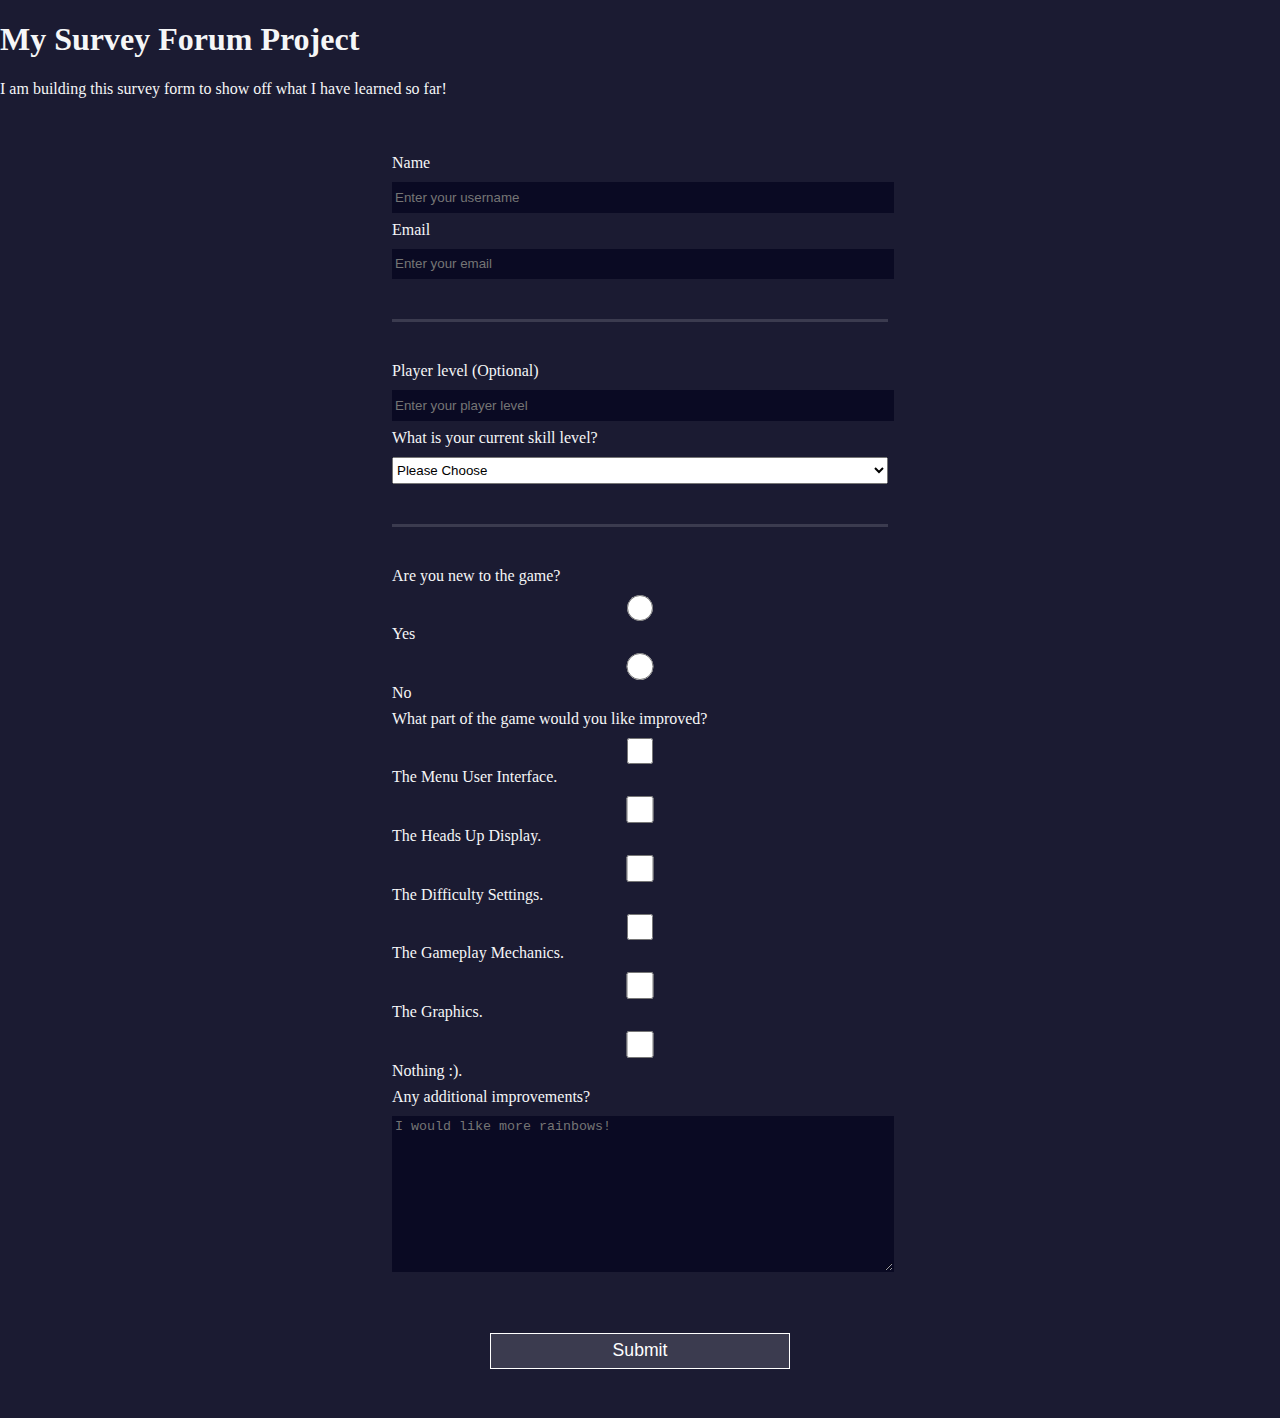
==== Survey-Form.html @ 90236ce4 "First commit for survey forum" ====
<!DOCTYPE html>
<html lang="en">
<head>
    <meta charset="UTF-8">
    <meta name="viewport" content="width=device-width, initial-scale=1.0">
    <title>CodeCamp Form</title>
    <link rel="stylesheet" href="styles.css">
</head>
<body>
<section class="intro">
    <h1 id="title">My Survey Forum Project</h1>
    <p id="description">I am building this survey form to show off what I have learned so far!</p>
</section>
    <form id="survey-form">
        <fieldset>
            <label id="name-label" for="name">Name <input id="name" required type="text" placeholder="Enter your username"></label>
            <label id="email-label" for="email">Email <input id="email" required type="email" placeholder="Enter your email"></label>
        </fieldset>

        <fieldset>
        <label id="number-label" for="number">Player level (Optional) <input id="number" min="0" max="100" type="number" placeholder="Enter your player level"></label>
        <label for="dropdown"> What is your current skill level?
              <select name="level" id="dropdown">
                <option value="0">Please Choose</option>
                <option value="1">Beginner</option>
                <option value="3">Adventurer</option>
                <option value="4">Hero</option>
                <option value="5">Veteran</option>
            </select>
        </label>
    </fieldset>

    <fieldset>
        <label for="radio"> Are you new to the game?
            <input type="radio" name="radio" id="radio-1" value="0"> Yes
            <input type="radio" name="radio" id="radio-2" value="1"> No
        </label>
        <label for=""> What part of the game would you like improved?
            <input type="checkbox" value="1" name="improve-1" id="improve-1"> The Menu User Interface.
            <input type="checkbox" value="2" name="improve-2" id="improve-2"> The Heads Up Display.
            <input type="checkbox" value="3" name="improve-3" id="improve-3"> The Difficulty Settings.
            <input type="checkbox" value="4" name="improve-4" id="improve-4"> The Gameplay Mechanics.
            <input type="checkbox" value="5" name="improve-5" id="improve-5"> The Graphics.
            <input type="checkbox" value="6" name="improve-6" id="improve-6"> Nothing :).
        </label>
        <label for="comment"> Any additional improvements?
            <textarea name="comment" id="comment" cols="30" rows="10" placeholder="I would like more rainbows!"></textarea>
        </label>
    </fieldset>

        <input type="submit" value="Submit" id="submit">
    </form>
</body>
</html>
---- styles.css ----
body {
    width: 100%;
    height: 100vh;
    margin: 0;
    background-color: #1b1b32;
    color: #f5f6f7;
    font-family: Tahoma;
    font-size: 16px;
  }

#intro{
    margin: 1em auto;
    text-align: center;
}
 
  form {
    width: 60vw;
    max-width: 500px;
    min-width: 300px;
    margin: 0 auto;
    padding-bottom: 2em;
  }
  
  fieldset {
    border: none;
    padding: 2rem 0;
    border-bottom: 3px solid #3b3b4f;
  }
  
  fieldset:last-of-type {
    border-bottom: none;
  }
  
  label {
    display: block;
    margin: 0.5rem 0;
  }
  
  input,
  textarea,
  select {
    margin: 10px 0 0 0;
    width: 100%;
    min-height: 2em;
  }
  
  input, textarea {
    background-color: #0a0a23;
    border: 1px solid #0a0a23;
    color: #ffffff;
  }
  
  .inline {
    width: unset;
    margin: 0 0.5em 0 0;
    vertical-align: middle;
  }
  
  input[type="submit"] {
    display: block;
    width: 60%;
    margin: 1em auto;
    height: 2em;
    font-size: 1.1rem;
    background-color: #3b3b4f;
    border-color: white;
    min-width: 300px;
  }
  
  input[type="file"] {
    padding: 1px 2px;
  }
  
  .inline{
    display: inline; 
  }
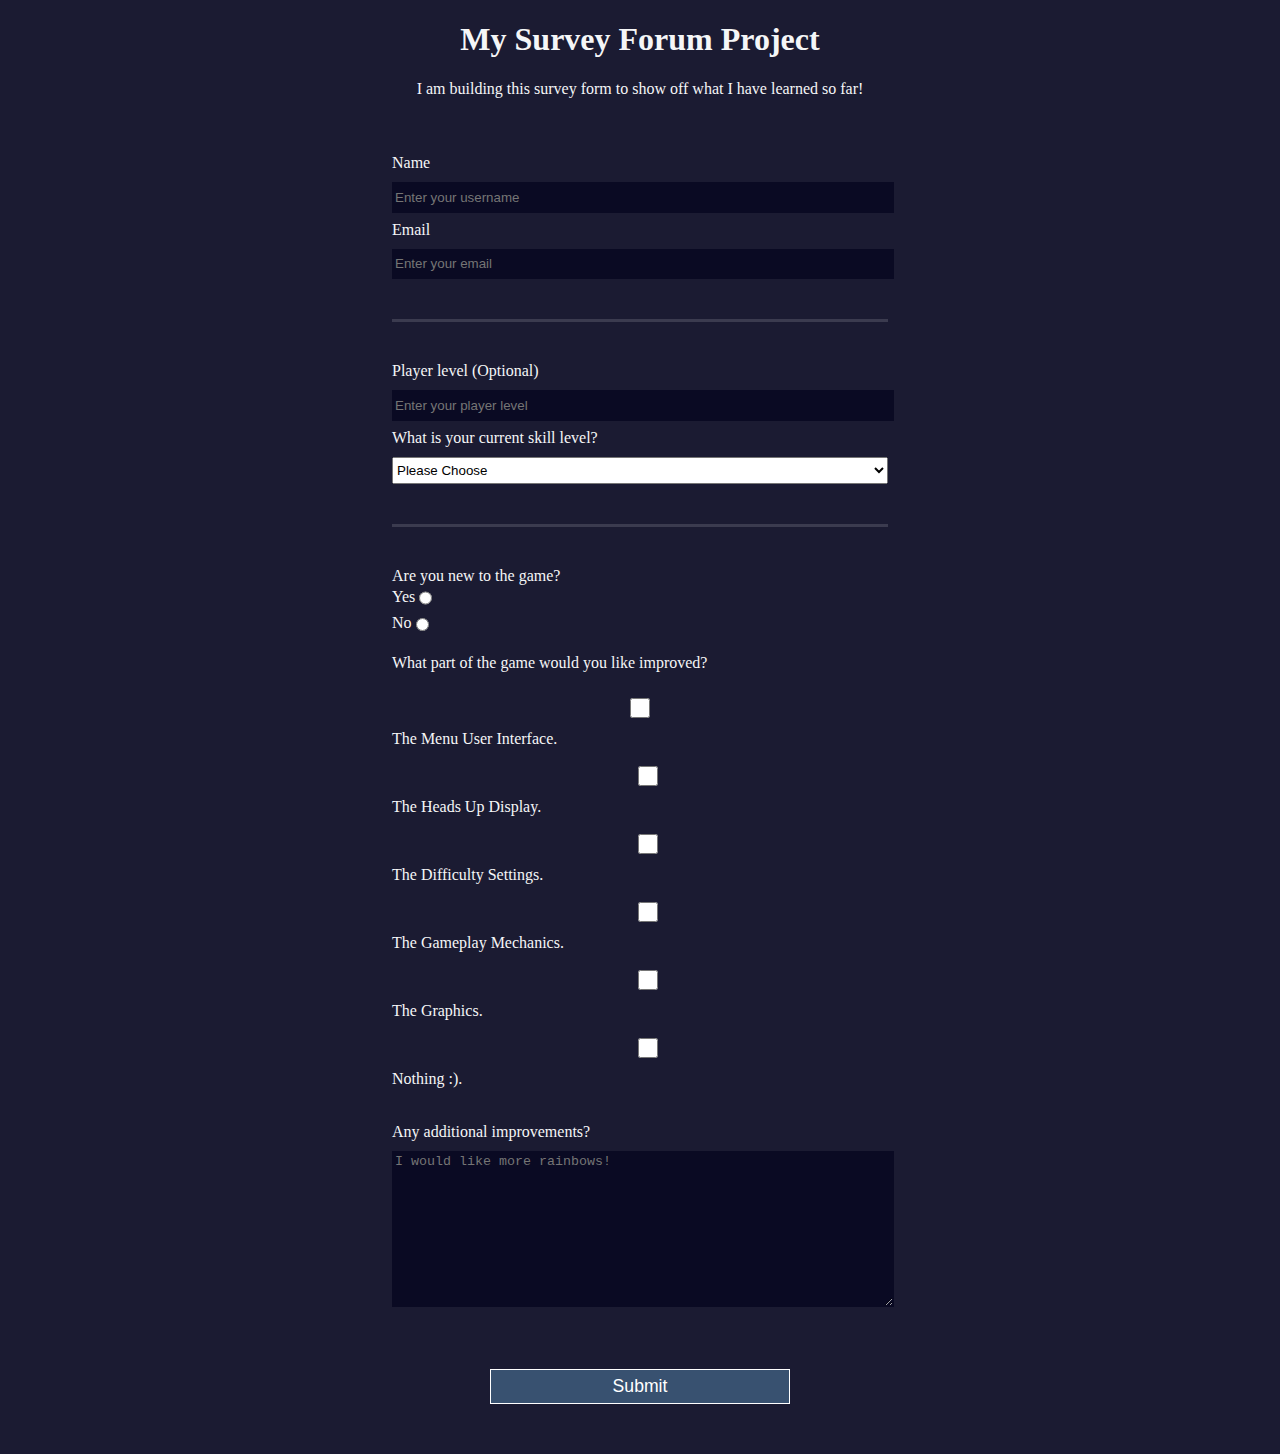
==== commit 728cc44d: "Can't get checkboxes to align with text" ====
--- a/Survey-Form.html
+++ b/Survey-Form.html
@@ -11,7 +11,7 @@
     <h1 id="title">My Survey Forum Project</h1>
     <p id="description">I am building this survey form to show off what I have learned so far!</p>
 </section>
-    <form id="survey-form">
+    <form id="survey-form" method="post">
         <fieldset>
             <label id="name-label" for="name">Name <input id="name" required type="text" placeholder="Enter your username"></label>
             <label id="email-label" for="email">Email <input id="email" required type="email" placeholder="Enter your email"></label>
@@ -21,7 +21,7 @@
         <label id="number-label" for="number">Player level (Optional) <input id="number" min="0" max="100" type="number" placeholder="Enter your player level"></label>
         <label for="dropdown"> What is your current skill level?
               <select name="level" id="dropdown">
-                <option value="0">Please Choose</option>
+                <option value="">Please Choose</option>
                 <option value="1">Beginner</option>
                 <option value="3">Adventurer</option>
                 <option value="4">Hero</option>
@@ -31,23 +31,35 @@
     </fieldset>
 
     <fieldset>
-        <label for="radio"> Are you new to the game?
-            <input type="radio" name="radio" id="radio-1" value="0"> Yes
-            <input type="radio" name="radio" id="radio-2" value="1"> No
+        <label for="radio"> Are you new to the game? 
+            <br>
+            Yes <input class="inline" type="radio" name="radio" id="radio-1" value="0"> 
+            <br>
+            No <input class="inline" type="radio" name="radio" id="radio-2" value="1"> 
         </label>
-        <label for=""> What part of the game would you like improved?
-            <input type="checkbox" value="1" name="improve-1" id="improve-1"> The Menu User Interface.
-            <input type="checkbox" value="2" name="improve-2" id="improve-2"> The Heads Up Display.
-            <input type="checkbox" value="3" name="improve-3" id="improve-3"> The Difficulty Settings.
-            <input type="checkbox" value="4" name="improve-4" id="improve-4"> The Gameplay Mechanics.
-            <input type="checkbox" value="5" name="improve-5" id="improve-5"> The Graphics.
-            <input type="checkbox" value="6" name="improve-6" id="improve-6"> Nothing :).
-        </label>
+        <p>What part of the game would you like improved?</p>      
+            <div class="inline">
+                <input  type="checkbox" value="1" name="improve" id="improve-1"> <label class="checkbox-label" for="improve-1">The Menu User Interface.</label>
+            </div>
+                <div class="inline"><input type="checkbox" value="2" name="improve" id="improve-2">
+                    <label class="checkbox-label" for="improve-2">The Heads Up Display.</label>
+                </div>
+                <div class="inline"><input type="checkbox" value="3" name="improve" id="improve-3">
+                    <label class="checkbox-label" for="improve-3">The Difficulty Settings.</label>
+                </div>
+                <div class="inline">
+                    <input type="checkbox" value="4" name="improve" id="improve-4"><label class="checkbox-label" for="improve-4">The Gameplay Mechanics.</label>
+                </div>         
+                <div class="inline">
+                    <input type="checkbox" value="5" name="improve" id="improve-5"><label class="checkbox-label" for="improve-5">The Graphics.</label>
+                </div>
+                <div class="inline"> 
+                    <input type="checkbox" value="6" name="improve" id="improve-6"><label class="checkbox-label" for="improve-6">Nothing :).</label>
+                </div>
         <label for="comment"> Any additional improvements?
             <textarea name="comment" id="comment" cols="30" rows="10" placeholder="I would like more rainbows!"></textarea>
         </label>
     </fieldset>
-
         <input type="submit" value="Submit" id="submit">
     </form>
 </body>
--- a/styles.css
+++ b/styles.css
@@ -1,4 +1,4 @@
-body {
+ body {
     width: 100%;
     height: 100vh;
     margin: 0;
@@ -8,7 +8,7 @@
     font-size: 16px;
   }
 
-#intro{
+.intro{
     margin: 1em auto;
     text-align: center;
 }
@@ -55,14 +55,18 @@
     margin: 0 0.5em 0 0;
     vertical-align: middle;
   }
-  
+
+  .inline{
+    display: inline; 
+  }
+
   input[type="submit"] {
     display: block;
     width: 60%;
     margin: 1em auto;
     height: 2em;
     font-size: 1.1rem;
-    background-color: #3b3b4f;
+    background-color: #385170;
     border-color: white;
     min-width: 300px;
   }
@@ -70,7 +74,14 @@
   input[type="file"] {
     padding: 1px 2px;
   }
-  
-  .inline{
-    display: inline; 
-  }+
+  input[type="checkbox"] {
+    padding: 1px 2px;
+    display: inline-block;
+    margin-right: 0.625rem;
+    min-height: 1.25rem;
+    min-width: 1.25rem;
+    margin: 10px 0 0 0;
+    width: 100%;
+  } 
+
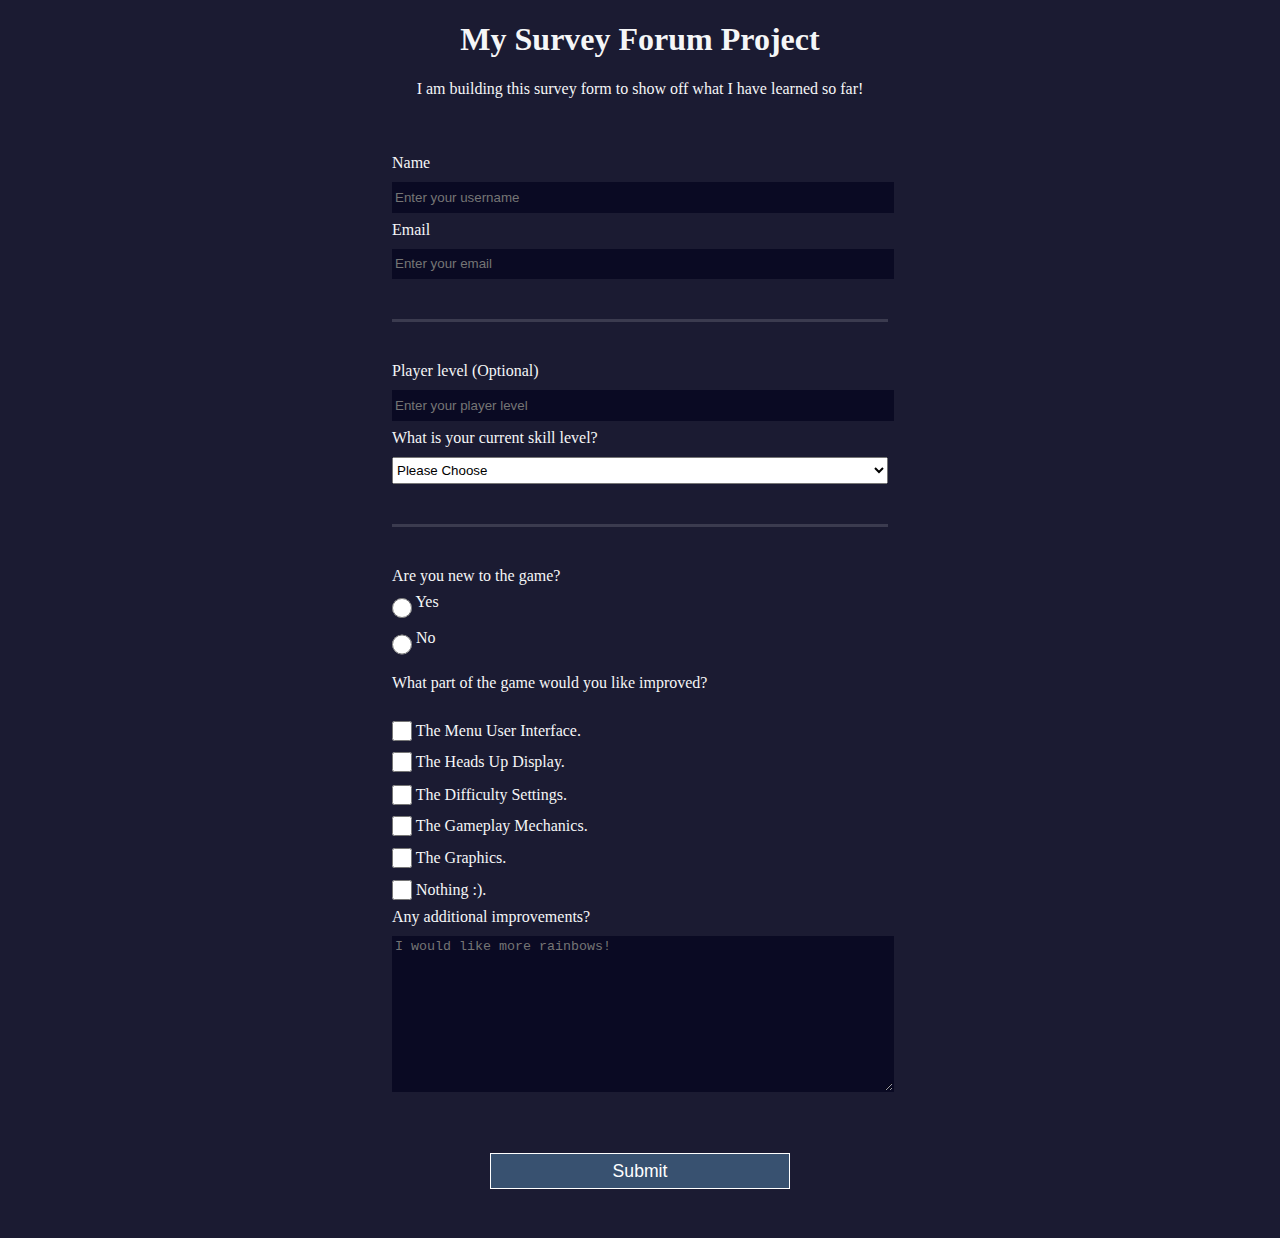
==== commit 4b8d0f55: "Fixed alignment of radio and checkbox inputs, project is complete" ====
--- a/Survey-Form.html
+++ b/Survey-Form.html
@@ -33,29 +33,18 @@
     <fieldset>
         <label for="radio"> Are you new to the game? 
             <br>
-            Yes <input class="inline" type="radio" name="radio" id="radio-1" value="0"> 
+            <input class="inline" type="radio" name="radio" id="radio-1" value="0"> Yes 
             <br>
-            No <input class="inline" type="radio" name="radio" id="radio-2" value="1"> 
+            <input class="inline" type="radio" name="radio" id="radio-2" value="1"> No 
         </label>
-        <p>What part of the game would you like improved?</p>      
-            <div class="inline">
-                <input  type="checkbox" value="1" name="improve" id="improve-1"> <label class="checkbox-label" for="improve-1">The Menu User Interface.</label>
-            </div>
-                <div class="inline"><input type="checkbox" value="2" name="improve" id="improve-2">
-                    <label class="checkbox-label" for="improve-2">The Heads Up Display.</label>
-                </div>
-                <div class="inline"><input type="checkbox" value="3" name="improve" id="improve-3">
-                    <label class="checkbox-label" for="improve-3">The Difficulty Settings.</label>
-                </div>
-                <div class="inline">
-                    <input type="checkbox" value="4" name="improve" id="improve-4"><label class="checkbox-label" for="improve-4">The Gameplay Mechanics.</label>
-                </div>         
-                <div class="inline">
-                    <input type="checkbox" value="5" name="improve" id="improve-5"><label class="checkbox-label" for="improve-5">The Graphics.</label>
-                </div>
-                <div class="inline"> 
-                    <input type="checkbox" value="6" name="improve" id="improve-6"><label class="checkbox-label" for="improve-6">Nothing :).</label>
-                </div>
+        <p>What part of the game would you like improved?</p>  
+        <div class="checkboxes"></div><label class="inline" for="improve-1"><input  type="checkbox" value="1" name="improve" id="improve-1"> The Menu User Interface.</label></div>
+        <div class="checkboxes"></div><label class="inline" for="improve-2"></label><input type="checkbox" value="2" name="improve" id="improve-2"> The Heads Up Display.</label></div>
+        <div class="checkboxes"></div><label class="inline" for="improve-3"><input type="checkbox" value="3" name="improve" id="improve-3"> The Difficulty Settings.</label></div>
+        <div class="checkboxes"></div><label class="inline" for="improve-4"></label><input type="checkbox" value="4" name="improve" id="improve-4"> The Gameplay Mechanics.</label></div>
+        <div class="checkboxes"></div><label class="inline" for="improve-5"></label><input type="checkbox" value="5" name="improve" id="improve-5"> The Graphics.</label></div>
+        <div class="checkboxes"></div><label class="inline" for="improve-6"></label><input type="checkbox" value="6" name="improve" id="improve-6"> Nothing :).</label></div>
+
         <label for="comment"> Any additional improvements?
             <textarea name="comment" id="comment" cols="30" rows="10" placeholder="I would like more rainbows!"></textarea>
         </label>
--- a/styles.css
+++ b/styles.css
@@ -52,12 +52,8 @@
   
   .inline {
     width: unset;
-    margin: 0 0.5em 0 0;
     vertical-align: middle;
-  }
-
-  .inline{
-    display: inline; 
+    display: inline;
   }
 
   input[type="submit"] {
@@ -82,6 +78,15 @@
     min-height: 1.25rem;
     min-width: 1.25rem;
     margin: 10px 0 0 0;
-    width: 100%;
+    width: 20px;
+    vertical-align: bottom;
   } 
 
+.checkboxes{
+    padding-bottom: 2px;
+}
+
+input[type=radio]{
+    width: 20px;
+}
+
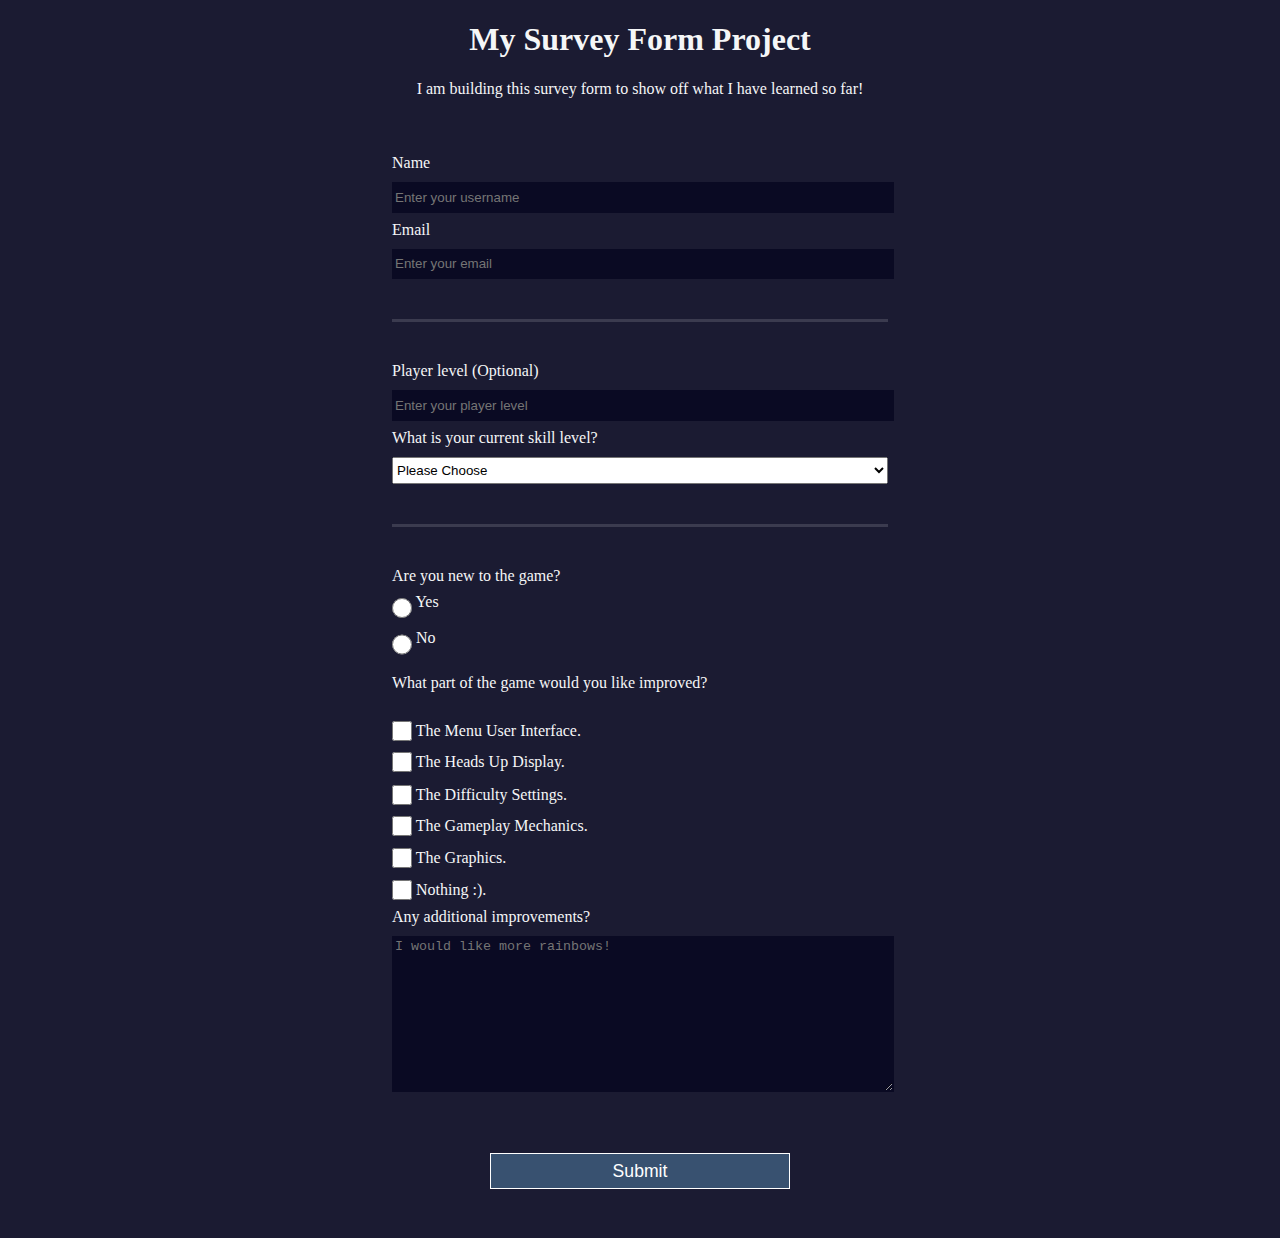
==== commit e390bef6: "Spelling" ====
--- a/Survey-Form.html
+++ b/Survey-Form.html
@@ -8,7 +8,7 @@
 </head>
 <body>
 <section class="intro">
-    <h1 id="title">My Survey Forum Project</h1>
+    <h1 id="title">My Survey Form Project</h1>
     <p id="description">I am building this survey form to show off what I have learned so far!</p>
 </section>
     <form id="survey-form" method="post">
